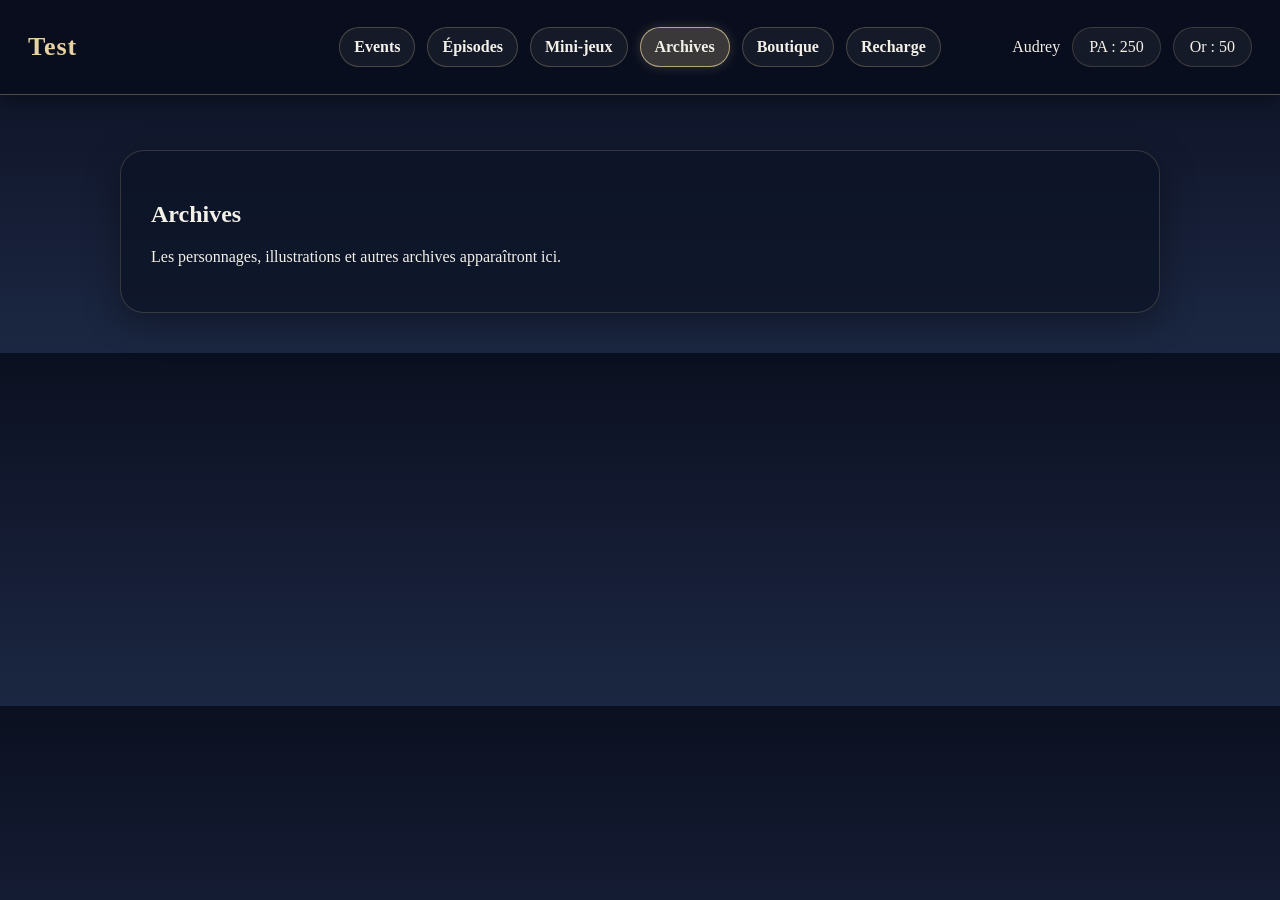
==== archives.html @ 09d20448 "Add files via upload" ====
<!DOCTYPE html>
<html lang="fr">
<head>
  <meta charset="UTF-8">
  <meta name="viewport" content="width=device-width, initial-scale=1.0">
  <title>Archives</title>
  <link rel="stylesheet" href="main.css">
</head>
<body>

  <div class="test-topbar">
    <div class="topbar-zone topbar-left">
      <div class="logo-test" onclick="window.location.href='index.html'">Test</div>
    </div>

    <div class="topbar-zone topbar-center">
      <nav class="test-menu">
        <div class="test-tab" onclick="window.location.href='events.html'">Events</div>
        <div class="test-tab" onclick="window.location.href='episode.html'">Épisodes</div>
        <div class="test-tab" onclick="window.location.href='minijeux.html'">Mini-jeux</div>
        <div class="test-tab active-tab" onclick="window.location.href='archives.html'">Archives</div>
        <div class="test-tab" onclick="window.location.href='boutique.html'">Boutique</div>
        <div class="test-tab" onclick="window.location.href='recharge.html'">Recharge</div>
      </nav>
    </div>

    <div class="topbar-zone topbar-right">
      <div class="profile-name-button" onclick="window.location.href='profil.html'">Audrey</div>
      <div class="badge-ui" id="pa-display">PA : 0</div>
      <div class="badge-ui" id="gold-display">Or : 0</div>
    </div>
  </div>

  <div class="test-page">
    <section class="test-section active">
      <h1>Archives</h1>
      <p>Les personnages, illustrations et autres archives apparaîtront ici.</p>
    </section>
  </div>

<script>
function initializeCurrencies() {
  if (localStorage.getItem("test_pa") === null) {
    localStorage.setItem("test_pa", "250");
  }

  if (localStorage.getItem("test_gold") === null) {
    localStorage.setItem("test_gold", "50");
  }
}

function updateDisplays() {
  const pa = Number(localStorage.getItem("test_pa")) || 0;
  const gold = Number(localStorage.getItem("test_gold")) || 0;

  const paDisplay = document.getElementById("pa-display");
  const goldDisplay = document.getElementById("gold-display");

  if (paDisplay) paDisplay.textContent = "PA : " + pa;
  if (goldDisplay) goldDisplay.textContent = "Or : " + gold;
}

document.addEventListener("DOMContentLoaded", function () {
  initializeCurrencies(); // 🔥 essentiel
  updateDisplays();
});
</script>

</body>
</html>
---- main.css ----
#main-menu {
  display: none !important;
}

body {
  margin: 0;
  padding: 0;
  font-family: Georgia, "Times New Roman", serif;
  background: linear-gradient(180deg, #0b1020 0%, #131a30 45%, #1b2742 100%);
  color: #f3f0e8;
}

.reward-message {
  position: fixed;
  top: 110px;
  right: 30px;
  z-index: 9999;
  padding: 14px 18px;
  border-radius: 16px;
  background: rgba(231, 211, 161, 0.18);
  border: 1px solid rgba(231, 211, 161, 0.4);
  color: #f3f0e8;
  box-shadow: 0 8px 20px rgba(0, 0, 0, 0.25);
  font-size: 16px;
}

.test-topbar {
  position: fixed;
  top: 0;
  left: 0;
  width: 100%;
  height: 95px;
  background: rgba(10, 14, 30, 0.95);
  border-bottom: 1px solid rgba(212, 188, 132, 0.35);
  box-shadow: 0 4px 18px rgba(0, 0, 0, 0.35);
  display: grid;
  grid-template-columns: 1fr auto 1fr;
  align-items: center;
  padding: 0 28px;
  box-sizing: border-box;
  z-index: 9999;
}

.topbar-zone {
  display: flex;
  align-items: center;
}

.topbar-left {
  justify-content: flex-start;
}

.topbar-center {
  justify-content: center;
}

.topbar-right {
  justify-content: flex-end;
  gap: 12px;
}

.logo-test {
  font-size: 30px;
  font-weight: bold;
  color: #e7d3a1;
  white-space: nowrap;
  cursor: pointer;
}

.test-menu {
  display: flex;
  align-items: center;
  gap: 18px;
}

.test-menu a {
  color: #f3f0e8;
  text-decoration: none;
  padding: 14px 22px;
  border-radius: 999px;
  border: 1px solid rgba(231, 211, 161, 0.25);
  background: rgba(255, 255, 255, 0.05);
  font-size: 21px;
  font-weight: 600;
  white-space: nowrap;
  transition: 0.25s ease;
}

.test-menu a:hover {
  background: rgba(231, 211, 161, 0.14);
  border-color: rgba(231, 211, 161, 0.55);
  transform: translateY(-1px);
}

.badge-ui {
  padding: 10px 16px;
  border-radius: 999px;
  background: rgba(255, 255, 255, 0.05);
  border: 1px solid rgba(231, 211, 161, 0.18);
  color: #f3f0e8;
  font-size: 16px;
  white-space: nowrap;
}

.test-page {
  padding-top: 135px;
}

.logo-test {
  font-size: 30px;
  font-weight: bold;
  letter-spacing: 1px;
  color: #e7d3a1;
}

.test-menu {
  display: flex;
  gap: 14px;
  flex-wrap: wrap;
}

.test-menu a {
  color: #f3f0e8;
  text-decoration: none;
  font-size: 17px;
  padding: 10px 16px;
  border-radius: 999px;
  border: 1px solid rgba(231, 211, 161, 0.25);
  background: rgba(255, 255, 255, 0.04);
  transition: 0.25s ease;
}

.test-menu a:hover {
  background: rgba(231, 211, 161, 0.14);
  border-color: rgba(231, 211, 161, 0.55);
  transform: translateY(-1px);
}

.test-page {
  padding: 95px 30px 40px;
  max-width : 1100px;
  margin : 0 auto;
  box-sizing: border-box;
}

.test-section {
  display: none;
}

.test-section.active {
  display: block;
  padding : 30px;
  border-radius : 24px;
  background : rgba(12, 18, 36, 0.72);
  border: 1px solid rgba(231, 211, 161, 0.18);
  box-shadow : 0 10px 35px rgba(0, 0, 0, 0.35)
}

.test-card-grid {
  display: grid;
  grid-template-columns: repeat(3, minmax(220px, 1fr));
  gap: 20px;
  margin-top: 24px;
  align-items: stretch;
}

.test-card {
  padding: 20px;
  border-radius: 18px;
  background: rgba(255, 255, 255, 0.05);
  border: 1px solid rgba(231, 211, 161, 0.14);
  text-align: center;
}

.test-card h3 {
  margin-top: 0;
  color: #e7d3a1;
  font-size: 28px;
}

.test-card p {
  font-size: 16px;
  line-height: 1.5;
  color: #e8e1d3;
}

.test-button {
  display: inline-block;
  margin-top: 12px;
  padding: 10px 18px;
  border-radius: 12px;
  background: rgba(231, 211, 161, 0.16);
  border: 1px solid rgba(231, 211, 161, 0.35);
  color: #f3f0e8;
  text-decoration: none;
  cursor: pointer;
}

@media (max-width: 900px) {
  .test-card-grid {
    grid-template-columns: 1fr;
  }
}

  .test-page {
    padding-top: 150px;
  }

  .logo-test {
    font-size: 26px;
  }

  .test-menu {
    justify-content: center;
  }


[data-screen="main"] .middle,
[data-screen="main"] .buttons,
[data-menu="main"],
#main-menu,
button[data-action="start"],
button[data-action="load"],
button[data-action="settings"],
button[data-action="help"] {
  display: none !important;
}

[data-screen="main"] button {
  display: none !important;
}

body {
  margin: 0;
  padding: 0;
  font-family: Georgia, "Times New Roman", serif;
  color: #f3f0e8;
}

.test-menu a.active-tab {
  background: rgba(231, 211, 161, 0.22);
  border-color: rgba(231, 211, 161, 0.7);
}

.test-button {
  display: inline-block;
  margin-top: 12px;
  padding: 10px 18px;
  border-radius: 12px;
  background: rgba(231, 211, 161, 0.16);
  border: 1px solid rgba(231, 211, 161, 0.35);
  color: #f3f0e8;
  text-decoration: none;
  cursor: pointer;
}

.test-menu {
  display: flex;
  gap: 12px;
  flex-wrap: nowrap;
  align-items: center;
}

.test-tab {
  color: #f3f0e8;
  padding: 10px 14px;
  border-radius: 999px;
  border: 1px solid rgba(231, 211, 161, 0.25);
  background: rgba(255, 255, 255, 0.05);
  font-size: 16px;
  font-weight: 600;
  white-space: nowrap;
  cursor: pointer;
}

.test-tab:hover {
  background: rgba(231, 211, 161, 0.14);
  border-color: rgba(231, 211, 161, 0.55);
}

.test-tab.active-tab {
  background: rgba(231, 211, 161, 0.22);
  border-color: rgba(231, 211, 161, 0.7);
  box-shadow: 0 0 12px rgba(231, 211, 161, 0.2);
}

.test-topbar,
.test-topbar * {
  pointer-events: auto !important;
}

.test-topbar {
  position: fixed !important;
  top: 0 !important;
  left: 0 !important;
  width: 100% !important;
  height: 95px !important;
  z-index: 999999 !important;
}

[data-screen="main"],
[data-screen="main"] *,
[data-ui="text"],
[data-ui="choices"],
[data-ui="quick-menu"] {
  pointer-events: none !important;
}

#game-container {
  position: fixed;
  top: 0;
  left: 0;
  width: 100%;
  height: 100%;
  background: black;
  z-index: 999;
}

#game-background {
  position: absolute;
  width: 100%;
  height: 100%;
  background: black;
}

#dialogue-box {
  position: absolute;
  bottom: 0;
  width: 100%;
  padding: 30px;
  background: rgba(0,0,0,0.7);
  color: white;
  cursor: pointer;
}

#dialogue-box button {
  margin-top: 10px;
}

.profil-button {
  color: #f3f0e8;
  padding: 14px 22px;
  border-radius: 999px;
  border: 1px solid rgba(231, 211, 161, 0.25);
  background: rgba(255, 255, 255, 0.05);
  font-size: 21px;
  font-weight: 600;
  cursor: pointer;
}

.profil-button:hover {
  background: rgba(231, 211, 161, 0.14);
  border-color: rgba(231, 211, 161, 0.55);
}

.home-layout {
  display: grid;
  grid-template-columns: 240px 1fr 320px;
  gap: 24px;
  align-items: start;
}

.home-left-card,
.home-side-card,
.home-feature-card {
  background: rgba(12, 18, 35, 0.82);
  border: 1px solid rgba(231, 211, 161, 0.18);
  border-radius: 24px;
  box-shadow: 0 12px 32px rgba(0, 0, 0, 0.35);
}

.home-left-card,
.home-side-card {
  padding: 20px;
}

.home-section-title {
  margin: 0 0 16px 0;
  color: #e7d3a1;
  font-size: 28px;
  font-weight: 700;
}

.small-side-title {
  margin: 0 0 10px 0;
  color: #e7d3a1;
  font-size: 22px;
}

.hero-display {
  height: 420px;
  border-radius: 18px;
  background: rgba(255, 255, 255, 0.04);
  overflow: hidden;
  display: flex;
  align-items: flex-end;
  justify-content: center;
}

.hero-image {
  max-width: 100%;
  max-height: 100%;
  object-fit: contain;
}

.home-center-grid {
  display: grid;
  grid-template-columns: 1fr 1fr;
  gap: 20px;
}

.home-feature-card {
  min-height: 180px;
  padding: 24px;
  color: #f3f0e8;
  cursor: pointer;
  transition: transform 0.2s ease, border-color 0.2s ease, box-shadow 0.2s ease;
}

.home-feature-card:hover {
  transform: translateY(-4px);
  border-color: rgba(231, 211, 161, 0.55);
  box-shadow: 0 18px 36px rgba(0, 0, 0, 0.45);
}

.feature-title {
  display: block;
  margin-bottom: 12px;
  color: #e7d3a1;
  font-size: 28px;
  font-weight: 700;
}

.feature-text {
  display: block;
  font-size: 16px;
  line-height: 1.45;
  color: #f3f0e8;
}

.home-right-column {
  display: flex;
  flex-direction: column;
  gap: 20px;
}

.calendar-grid {
  display: grid;
  grid-template-columns: repeat(5, 1fr);
  gap: 8px;
}

.day {
  min-height: 72px;
  padding: 8px;
  border-radius: 12px;
  background: rgba(255, 255, 255, 0.06);
  display: flex;
  flex-direction: column;
  justify-content: center;
  align-items: center;
  gap: 4px;
}

.day.claimed {
  background: rgba(231, 211, 161, 0.25);
  border: 1px solid rgba(231, 211, 161, 0.6);
}

.day.today {
  outline: 2px solid #ffffff;
}

.day.special {
  background: rgba(255, 190, 90, 0.22);
}

.day-number {
  font-size: 17px;
  font-weight: 700;
}

.day-reward {
  font-size: 10px;
  text-align: center;
  line-height: 1.2;
}

.home-wide-card {
  grid-column:span 2;
  padding: 20px;
  border-radius: 20px;
  background: rgba(12, 18, 35, 0.85);
  border: 1px solid rgba(231, 211, 161, 0.2);
  margin-top: 5px;
}

.home-layout {
  display: grid;
  grid-template-columns: 260px 1fr 300px;
  gap: 24px;
  align-items: start;
}

.home-left-card {
  padding: 20px;
  background: rgba(12, 18, 35, 0.82);
  border: 1px solid rgba(231, 211, 161, 0.18);
  border-radius: 24px;
  box-shadow: 0 12px 32px rgba(0, 0, 0, 0.35);
}

.home-section-title {
  margin: 0 0 16px 0;
  color: #e7d3a1;
  font-size: 28px;
  font-weight: 700;
}

.hero-display {
  height: 420px;
  border-radius: 18px;
  background: rgba(255, 255, 255, 0.04);
  overflow: hidden;
  display: flex;
  align-items: flex-end;
  justify-content: center;
}

.hero-image {
  max-width: 100%;
  max-height: 100%;
  object-fit: contain;
  display: block;
}

.home-center-grid {
  display: grid;
  grid-template-columns: 1fr 1fr;
  gap: 20px;
}

.home-feature-card {
  min-height: 170px;
  padding: 22px;
  background: rgba(12, 18, 35, 0.82);
  border: 1px solid rgba(231, 211, 161, 0.18);
  border-radius: 24px;
  box-shadow: 0 12px 32px rgba(0, 0, 0, 0.35);
  color: #f3f0e8;
  cursor: pointer;
  transition: transform 0.2s ease, border-color 0.2s ease, box-shadow 0.2s ease;
}

.home-feature-card:hover {
  transform: translateY(-4px);
  border-color: rgba(231, 211, 161, 0.55);
  box-shadow: 0 18px 36px rgba(0, 0, 0, 0.45);
}

.feature-title {
  display: block;
  margin-bottom: 12px;
  color: #e7d3a1;
  font-size: 28px;
  font-weight: 700;
}

.feature-text {
  display: block;
  font-size: 16px;
  line-height: 1.45;
  color: #f3f0e8;
}

.home-wide-card {
  grid-column: span 2;
  padding: 20px;
  background: rgba(12, 18, 35, 0.82);
  border: 1px solid rgba(231, 211, 161, 0.18);
  border-radius: 24px;
  box-shadow: 0 12px 32px rgba(0, 0, 0, 0.35);
}

.home-wide-card h3 {
  margin: 0 0 10px 0;
  color: #e7d3a1;
  font-size: 24px;
}

.home-wide-card p {
  margin: 0;
  color: #f3f0e8;
}

.home-right-column {
  display: flex;
  flex-direction: column;
  gap: 20px;
}

.home-side-card {
  padding: 20px;
  background: rgba(12, 18, 35, 0.82);
  border: 1px solid rgba(231, 211, 161, 0.18);
  border-radius: 24px;
  box-shadow: 0 12px 32px rgba(0, 0, 0, 0.35);
}

.small-side-title {
  margin: 0 0 10px 0;
  color: #e7d3a1;
  font-size: 22px;
}

.calendar-grid {
  display: grid;
  grid-template-columns: repeat(5, 1fr);
  gap: 8px;
}

.day {
  min-height: 72px;
  padding: 8px;
  border-radius: 12px;
  background: rgba(255, 255, 255, 0.06);
  display: flex;
  flex-direction: column;
  justify-content: center;
  align-items: center;
  gap: 4px;
}

.day.claimed {
  background: rgba(231, 211, 161, 0.25);
  border: 1px solid rgba(231, 211, 161, 0.6);
}

.day.today {
  outline: 2px solid #ffffff;
}

.day.special {
  background: rgba(255, 190, 90, 0.22);
}

.day-number {
  font-size: 17px;
  font-weight: 700;
}

.day-reward {
  font-size: 10px;
  text-align: center;
  line-height: 1.2;
}

@media (max-width: 1200px) {
  .home-layout {
    grid-template-columns: 1fr;
  }

  .hero-display {
    height: 320px;
  }

  .home-center-grid {
    grid-template-columns: 1fr;
  }

  .home-wide-card {
    grid-column: span 1;
  }
}

.episode-status.in-progress {
  background: rgba(80, 150, 255, 0.16);
  border: 1px solid rgba(80, 150, 255, 0.5);
  color: #bfd8ff;
}

.episode-status.completed {
  background: rgba(120, 210, 150, 0.16);
  border: 1px solid rgba(120, 210, 150, 0.5);
  color: #c8f5d4;
}

.memory-intro {
  width: 320px;
  margin: 40px auto 20px;
  padding: 24px;
  background: rgba(12, 18, 35, 0.82);
  border: 1px soldi rgba(231, 211, 161, 0.18);
  border-radius: 22px;
  box-shadow: 0 12px 32px rgba(0, 0, 0, 0.35);
  text-align: left;
}

.minigame-card-content {
  display: flex;
  flex-direction: column;
  align-items: flex-start;
  gap: 10px;
}

.minigame-text {
  width: 100%;
  display: flex;
  flex-direction: column;
  align-items: flex-start;
  gap: 10px;
}

.minigame-title {
  margin: 0;
  color: #e7d3a1;
  font-size: 30px;
  font-weight: 700;
}

.minigame-descritpion {
  margin: 0;
  color: #f3f0e8;
  font-size: 15px;
  line-height: 1.4;
}

.minigame-tries {
  margin: 0;
  color: #d8d2cd;
  font-size: 14px;
}

.minigame-button {
  display: block;
  width: fit-content;
  margin: 10px auto 0 auto;
  padding: 8px 18px;
  border-radius: 12px;
  background: rgba(231, 211, 161, 0.16);
  border: 1px solid rgba(231, 211, 161, 0.45);
  color: #f3f0e8;
  font-size: 14px;
  font-weight: 700;
  cursor: pointer;
  text-align: center;
}

.minigame-card-content .minigame-button {
  align-self: flex-start;
}

.minigame-button:hover {
  border-color: rgba(231, 211, 161, 0.75);
  box-shadow: 0 12px 24px rgba(0, 0, 0, 0.28);
}

.memory-game-container {
  max-width: 820px;
  margin: 20px auto 0;
}

.memory-panel {
  display: flex;
  justify-content: center;
  gap: 24px;
  margin-bottom: 20px;
  color: #f3f0e8;
}

.hidden {
  display: none;
}

#memory-grid {
  display: grid;
  grid-template-columns: repeat(5, 80px);
  gap: 10px;
  justify-content: center;
  margin-top: 20px;
}

.card {
  width: 80px;
  height: 80px;
  background: #1c2340;
  display: flex;
  align-items: center;
  justify-content: center;
  cursor: pointer;
  font-size: 24px;
  border-radius: 10px;
}

.card.flipped {
  background: #f3d9a4;
}

.memory-start-popup {
  display: flex;
  justify-content: center;
  align-items: center;
  min-height: 70vh;
}

.memory-start-card {
  width: 360px;
  padding : 28px;
  background: rgba(12, 18, 35, 0.88);
  border: 1px solid rgba(231, 211, 161, 0.18);
  border-radius: 24px;
  box-shadow: 0 12px 32px rgba(0, 0, 0, 0.35);
  text-align: left;
}

.memory-popup-title {
  margin: 0 0 14px 0;
  color: #e7d3a1;
  font-size: 34px;
}

.memory-popup-text {
  margin: 0 0 14px 0;
  color: #f3f0e8;
  font-size: 16px;
  line-height: 1.45;
}

.memory-popup-buttons {
  display: flex;
  flex-direction: column;
  gap: 14px;
  align-items: center;
}

.memory-game-area {
  margin-top: 30px;
}

.hidden {
  display: none;
}
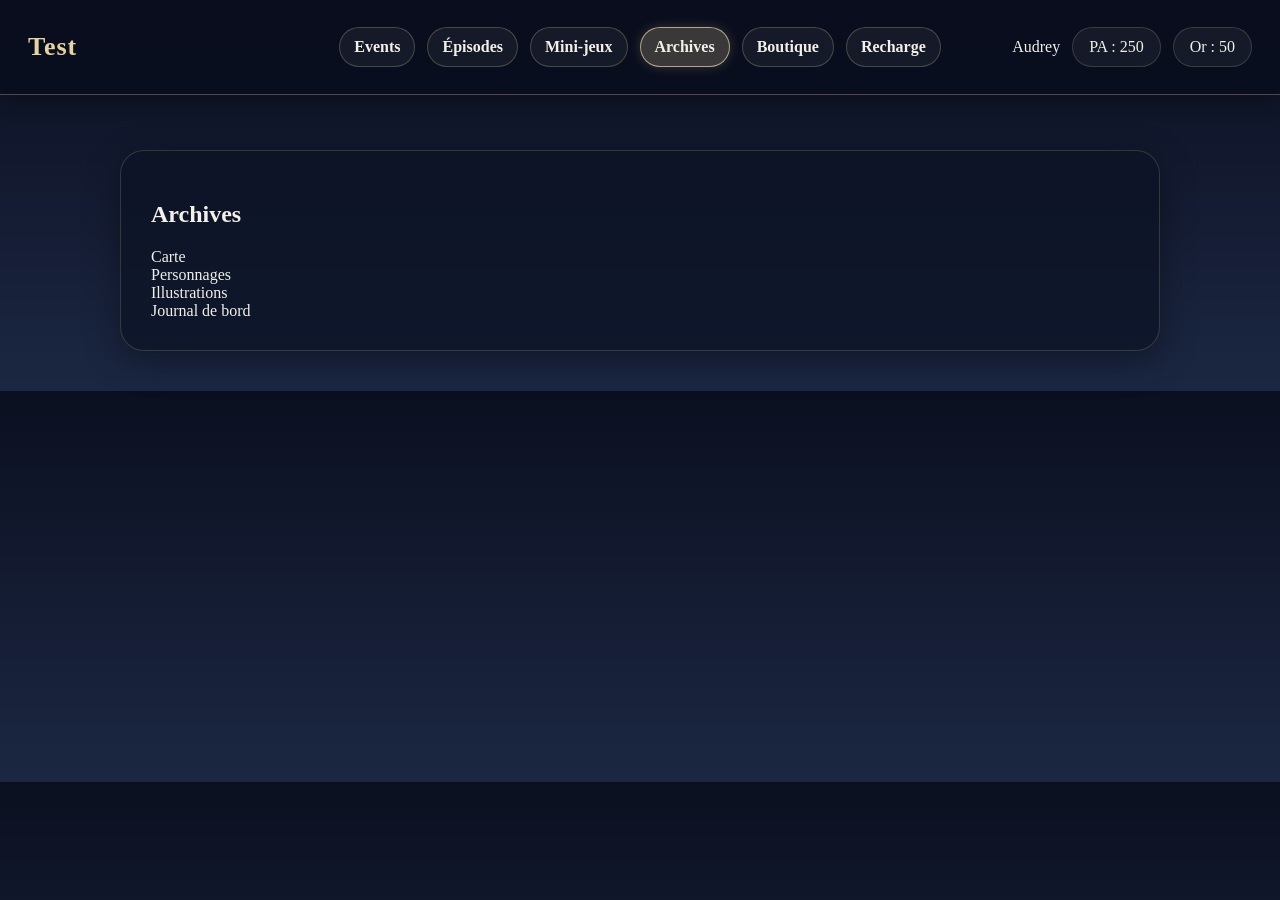
==== commit 4e42e308: "Update archives.html" ====
--- a/archives.html
+++ b/archives.html
@@ -33,8 +33,26 @@
 
   <div class="test-page">
     <section class="test-section active">
-      <h1>Archives</h1>
-      <p>Les personnages, illustrations et autres archives apparaîtront ici.</p>
+      <h1 class="archives-title">Archives</h1>
+
+      <div class="archives-container">
+        
+        <div class="bubble bubble-map" onclick="window.location.href='map.html'">
+          <span>Carte</span>
+        </div>
+
+        <div class="bubble bubble-persos" onclick="window.location.href='personnages.html'">
+          <span>Personnages</span>
+        </div>
+
+        <div class="bubble bubble-illus" onclick="window.location.href='illustrations.html'">
+          <span>Illustrations</span>
+        </div>
+
+        <div class="bubble bubble-journal" onclick="window.location.href='journal.html'">
+          <span>Journal de bord</span>
+        </div>
+      </div>
     </section>
   </div>
 
@@ -67,4 +85,4 @@
 </script>
 
 </body>
-</html>+</html>
--- a/main.css
+++ b/main.css
@@ -790,10 +790,12 @@
   cursor: pointer;
   font-size: 24px;
   border-radius: 10px;
+  color: black;
 }
 
 .card.flipped {
-  background: #f3d9a4;
+  background: #c89f5a;
+  color: black;
 }
 
 .memory-start-popup {
@@ -839,4 +841,4 @@
 
 .hidden {
   display: none;
-}+}
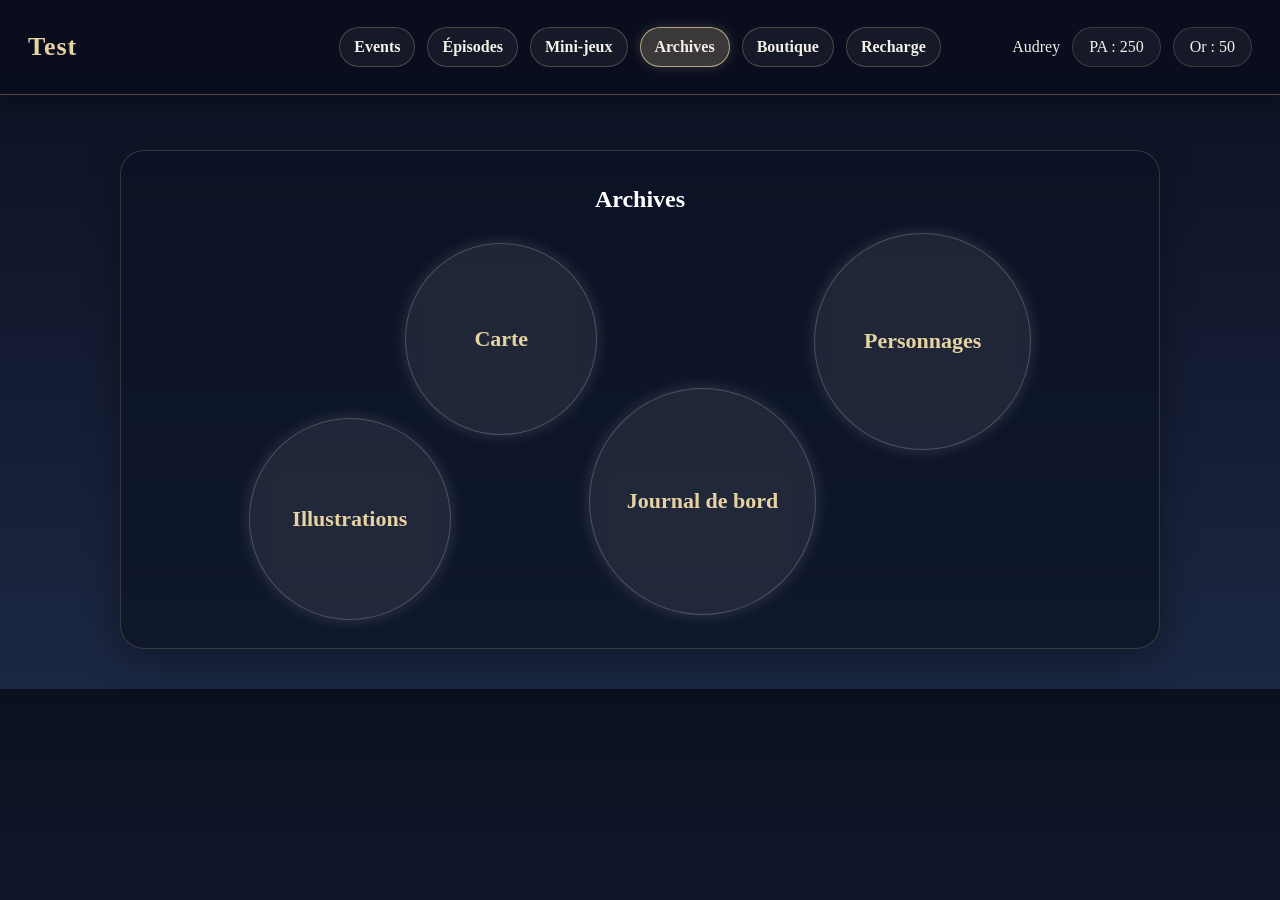
==== commit 127b3d3d: "Add files via upload" ====
--- a/archives.html
+++ b/archives.html
@@ -37,19 +37,19 @@
 
       <div class="archives-container">
         
-        <div class="bubble bubble-map" onclick="window.location.href='map.html'">
+        <div class="bubble bubble-map" onclick="window.location.href='Archives/map.html'">
           <span>Carte</span>
         </div>
 
-        <div class="bubble bubble-persos" onclick="window.location.href='personnages.html'">
+        <div class="bubble bubble-persos" onclick="window.location.href='Archives/personnages.html'">
           <span>Personnages</span>
         </div>
 
-        <div class="bubble bubble-illus" onclick="window.location.href='illustrations.html'">
+        <div class="bubble bubble-illus" onclick="window.location.href='Archives/illustrations.html'">
           <span>Illustrations</span>
         </div>
 
-        <div class="bubble bubble-journal" onclick="window.location.href='journal.html'">
+        <div class="bubble bubble-journal" onclick="window.location.href='Archives/journal.html'">
           <span>Journal de bord</span>
         </div>
       </div>
@@ -85,4 +85,4 @@
 </script>
 
 </body>
-</html>
+</html>
--- a/main.css
+++ b/main.css
@@ -790,12 +790,10 @@
   cursor: pointer;
   font-size: 24px;
   border-radius: 10px;
-  color: black;
 }
 
 .card.flipped {
-  background: #c89f5a;
-  color: black;
+  background: #f3d9a4;
 }
 
 .memory-start-popup {
@@ -842,3 +840,361 @@
 .hidden {
   display: none;
 }
+
+.archives-title {
+  text-align: center;
+  margin-top: 5px;
+  margin-bottom: 0;
+  color: white;
+}
+
+.archives-container {
+  position: relative;
+  width: 100%;
+  height: 400px;
+  margin-top: 5px;
+}
+
+.bubble {
+  position: absolute;
+  border-radius: 50%;
+  background: rgba(255, 255, 255, 0.08);
+  border: 1px solid rgba(255, 255, 255, 0.2);
+  backdrop-filter: blur(10px);
+  color: white;
+  display: flex;
+  align-items: center;
+  justify-content: center;
+  text-align: center;
+  cursor: pointer;
+  transition: transform 0.3s ease, box-shadow 0.3s ease;
+  box-shadow: 0 0 15px rgba(255, 255, 255, 0.15);
+  padding: 20px;
+}
+
+.bubble span {
+  font-size: 22px;
+  font-weight: 700;
+  color: #e7d3a1;
+  line-height: 1.2;
+}
+
+.bubble:hover {
+  transform: scale(1.12);
+  box-shadow: 0 0 25px rgba(255, 190, 90, 0.35);
+}
+
+@keyframes float {
+  0% {transform: translateY(0px); }
+  50% {transform: translateY(-8px); }
+  100% {transform: translateY(0px); }
+}
+
+.bubble {
+  animation: float 4s ease-in-out infinite;
+}
+
+.bubble-map {
+  width: 150px;
+  height: 150px;
+  top: 25px;
+  left: 26%;
+  animation-delay: 0s;
+}
+
+.bubble-persos {
+  width: 175px;
+  height: 175px;
+  top: 15px;
+  right: 10%;
+  animation-delay: 1s;
+}
+
+.bubble-illus {
+  width: 160px;
+  height: 160px;
+  top: 200px;
+  left: 10%;
+  animation-delay: 2s;
+}
+
+.bubble-journal {
+  width: 185px;
+  height: 185px;
+  top: 170px;
+  right: 32%;
+  animation-delay: 3s;
+}
+
+@media (max-width: 900px) {
+  .archives-container {
+    min-height: auto;
+    height: auto;
+    display: flex;
+    flex-direction: column;
+    gap: 20px;
+    align-items: center;
+  }
+
+  .bubble {
+    position: static;
+    animation: none;
+  }
+
+  .bubble-map,
+  .bubble-persos,
+  .bubble-illus,
+  .bubble-journal {
+    width: 220px;
+    height: 220px;
+  }
+}
+
+.actu-page {
+  max-width: 800px;
+  margin: 0 auto;
+  padding: 80px 20px;
+}
+
+.actu-page-title {
+  text-align: center;
+  color:white;
+  margin-bottom: 40px;
+}
+
+.actu-list {
+  display: grid;
+  grid-template-columns: repeat(auto-fit, minmax(250px, 1fr));
+  gap: 20px;
+}
+
+.actu-item {
+  padding: 16px;
+  border-radius: 12px;
+  background: rgba(255, 255, 255, 0.05);
+  border: 1px solid rgba(255, 255, 255, 0.1);
+  cursor: pointer;
+  transition: all 0.25s ease;
+  height: 120px;
+  display: flex;
+  flex-direction: column;
+  justify-content: center;
+  backdrop-filter: blur(8px);
+}
+
+.actu-item:hover {
+  transform: translateY(-6px) scale(1.02);
+  background: rgba(255, 255, 255, 0.08);
+  box-shadow: 0 10px 25px rgba(0,0,0,0.3);
+}
+
+.actu-item:active {
+  transform: scale(0.98);
+}
+
+.actu-date {
+  font-size: 14px;
+  color: rgba(255, 255, 255, 0.6);
+  margin-bottom: 6px;
+}
+
+.actu-title {
+  font-size: 22px;
+  color: #e7d3a1;
+}
+
+.back-button {
+  position: fixed;
+  top: 20px;
+  left: 20px;
+  font-size: 16px;
+  color: white;
+  cursor: pointer;
+  padding: 10px 16px;
+  border-radius: 12px;
+  background: rgba(255, 255, 255, 0.08);
+  border: 1px solid rgba(255, 255, 255, 0.15);
+  backdrop-filter: blur(6px);
+  transition: all 0.3s ease;
+  z-index: 1000;
+}
+
+.back-button:hover {
+  transform: scale(1.05);
+  box-shadow: 0 0 12px rgba(255, 255, 255, 0.2);
+}
+
+.shop-container {
+  max-width: 1100px;
+  margin: 0 auto;
+  padding: 100px 20px 40px;
+}
+
+.shop-page-title {
+  text-align: center;
+  color: white;
+  margin-bottom: 40px;
+}
+
+.shop-grid {
+  display: grid;
+  grid-template-columns: repeat(auto-fit, minmax(260px, 320px));
+  gap: 28px;
+  justify-content: center;
+  margin-top: 10px;
+}
+
+.shop-card {
+  position: relative;
+  padding: 26px;
+  border-radius: 18px;
+  background: rgba(255, 255, 255, 0.05);
+  border: 1px solid rgba(255, 255, 255, 0.10);
+  cursor: pointer;
+  transition: transform 0.25s ease, box-shadow 0.25s ease, background 0.25s ease;
+}
+
+.shop-card:hover {
+  transform: translateY(-5px);
+  background: rgba(255, 255, 255, 0.08);
+  box-shadow: 0 10px 24px rgba(0, 0, 0, 0.25);
+}
+
+.shop-card-title {
+  font-size: 28px;
+  color: #e7d3a1;
+  margin-bottom: 12px;
+}
+
+.shop-card-text {
+  font-size: 16px;
+  line-height: 1.5;
+  color: white;
+}
+
+.shop-card-locked {
+  opacity: 0.75;
+}
+
+.shop-badge {
+  position: absolute;
+  top: 14px;
+  right: 14px;
+  padding: 6px 12px;
+  border-radius: 999px;
+  background: rgba(220, 60, 60, 0.9);
+  color: white;
+  font-size: 13px;
+  font-weight: 700;
+}
+
+.recharge-page {
+  max-width: 1000px;
+  margin: 0 auto;
+  padding: 90px 20px 50px;
+}
+
+.recharge-title {
+  text-align: center;
+  color: white;
+  margin-bottom: 30px;
+}
+
+.recharge-sections {
+  display: flex;
+  gap: 30px;
+  justify-content: center;
+  align-items: flex-start;
+}
+
+.recharge-subtitle {
+  color: #e7d3a1;
+  margin-bottom: 15px;
+  text-align: center;
+}
+
+.recharge-grid {
+  display: grid;
+  grid-template-columns: repeat(2, 1fr);
+  gap: 15px;
+}
+
+.recharge-column {
+  flex: 1;
+  max-width: 320px;
+}
+
+.recharge-card {
+  aspect-ratio: 1 / 1;
+  background : rgba(255, 255, 255, 0.05);
+  border: 1px solid rgba(255, 255, 255, 0.10);
+  border-radius: 14px;
+  display: flex;
+  flex-direction: column;
+  justify-content: center;
+  align-items: center;
+  cursor: pointer;
+  transition: 0.2s;
+}
+
+.recharge-card:hover {
+  transform: scale(1.05);
+  background: rgba(255, 255, 255, 0.08);
+  box-shadow: 0 10px 24px rgba(0, 0, 0, 0.25);
+}
+
+.recharge-card h3 {
+  color: #e7d3a1;
+  margin-bottom: 5px;
+  font-size: 18px;
+}
+
+.recharge-card p {
+  color: white;
+  font-size: 14px;
+}
+
+.monthly-pack-section {
+  margin-top: 10px;
+}
+
+.monthly-pack-card {
+  aspect-ratio: 1 / 1;
+  background: rgba(255, 255, 255, 0.07);
+  border: 1px solid rgba(255, 255, 255, 0.12);
+  border-radius: 18px;
+  display: flex;
+  flex-direction: column;
+  justify-content: center;
+  align-items: center;
+  cursor: pointer;
+  transition: 0.2s;
+  text-align: center;
+}
+
+.monthly-pack-card:hover {
+  transform: scale(1.05);
+  background: rgba(255, 255, 255, 0.10);
+  box-shadow: 0 10px 24px rgba(0, 0, 0, 0.25);
+}
+
+.monthly-pack-card h3 {
+  color: #e7d3a1;
+  font-size: 30px;
+  margin-bottom: 12px;
+}
+
+.monthly-pack-card p {
+  color: white;
+  margin-bottom: 8px;
+}
+
+.monthly-pack-price {
+  display: inline-block;
+  margin-top: 12px;
+  padding: 8px 16px;
+  border-radius: 999px;
+  background : rgba(255, 255, 255, 0.10);
+  color: #e7d3a1;
+  font-weight: 700;
+}
